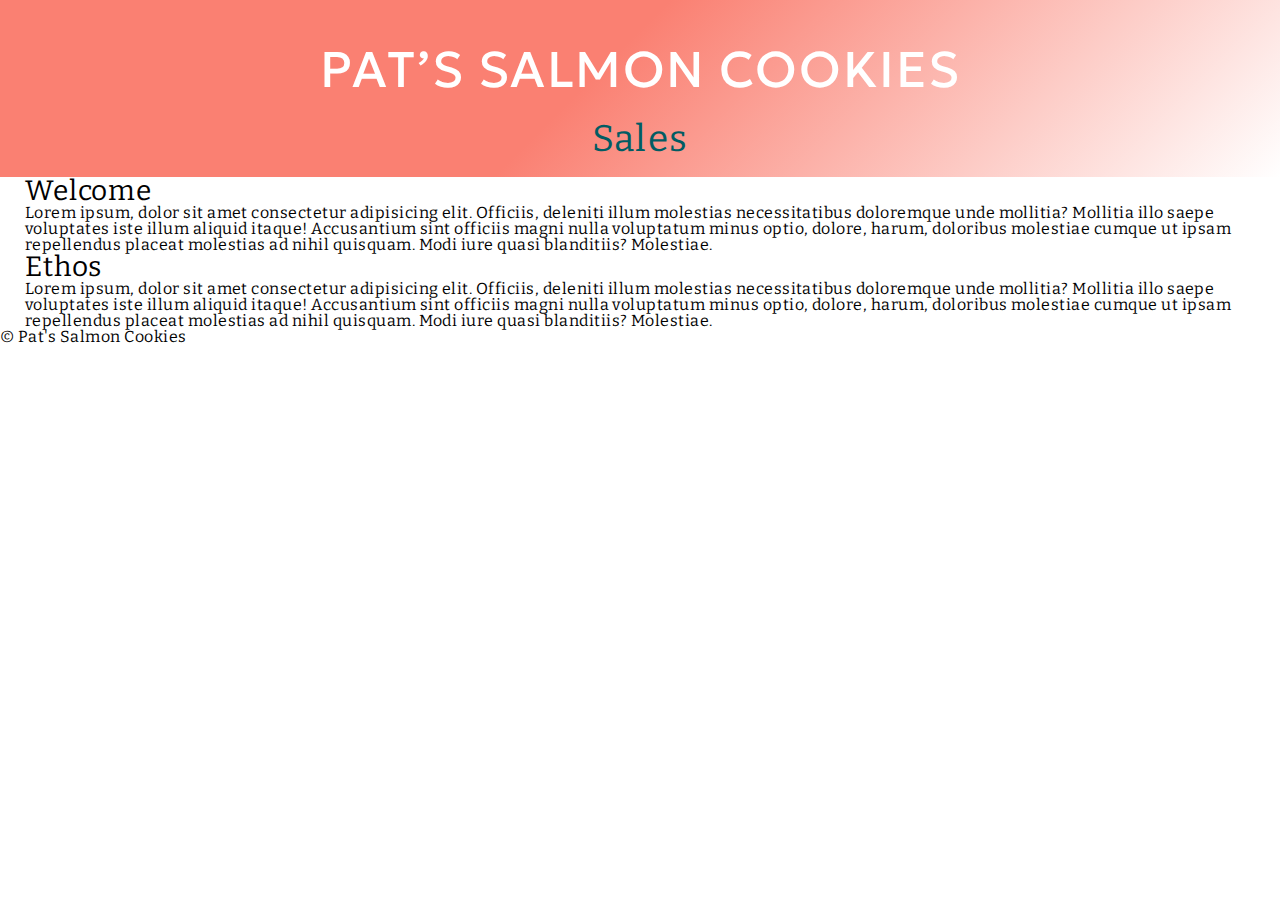
==== index.html @ 2de949a2 "salmoncookies mk1" ====
<!DOCTYPE html>
<html lang="en">
  <head>
    <meta charset="UTF-8" />
    <meta http-equiv="X-UA-Compatible" content="IE=edge" />
    <meta name="viewport" content="width=device-width, initial-scale=1.0" />
    <link rel="stylesheet" href="reset.css" />
    <link rel="stylesheet" href="style.css" />
    <link rel="preconnect" href="https://fonts.googleapis.com" />
    <link rel="preconnect" href="https://fonts.gstatic.com" crossorigin />
    <link rel="preconnect" href="https://fonts.googleapis.com" />
    <link rel="preconnect" href="https://fonts.gstatic.com" crossorigin />
    <link
      href="https://fonts.googleapis.com/css2?family=Archivo+Black&family=Bitter:wght@100;400;900&family=Geologica:wght@100;400;900&display=swap"
      rel="stylesheet"
    />
    <title>Pat's Salmon Cookies</title>
    <meta
      name="description"
      content="From a passion for sweets and healthy ecosystems comes a new coffee-time confection - Salmon Cookies"
    />
  </head>
  <body>
    <header>
      <h1>Pat’s Salmon Cookies</h1>
      <nav>
        <h2>Sales</h2>
      </nav>
    </header>
    <main>
      <section>
        <h3>Welcome</h3>
        <p>
          Lorem ipsum, dolor sit amet consectetur adipisicing elit. Officiis,
          deleniti illum molestias necessitatibus doloremque unde mollitia?
          Mollitia illo saepe voluptates iste illum aliquid itaque! Accusantium
          sint officiis magni nulla voluptatum minus optio, dolore, harum,
          doloribus molestiae cumque ut ipsam repellendus placeat molestias ad
          nihil quisquam. Modi iure quasi blanditiis? Molestiae.
        </p>
      </section>
      <section>
        <h3>Ethos</h3>
        <p>
          Lorem ipsum, dolor sit amet consectetur adipisicing elit. Officiis,
          deleniti illum molestias necessitatibus doloremque unde mollitia?
          Mollitia illo saepe voluptates iste illum aliquid itaque! Accusantium
          sint officiis magni nulla voluptatum minus optio, dolore, harum,
          doloribus molestiae cumque ut ipsam repellendus placeat molestias ad
          nihil quisquam. Modi iure quasi blanditiis? Molestiae.
        </p>
      </section>
    </main>
    <footer>
      <p>&copy; Pat's Salmon Cookies</p>
    </footer>
  </body>
</html>
---- style.css ----
/* font-family: 'Archivo Black', sans-serif;
font-family: 'Bitter', serif;
font-family: 'Geologica', sans-serif; */

* {
  padding: 20;
  margin: 20;
  margin-left: 25px;
  box-sizing: border-box;
  letter-spacing: 0.03em;
}

body {
  min-width: 320px;
  font-family: "Bitter", serif;
}

header {
  color: white;
  text-align: center;
  padding: 20px;
  background-color: salmon;
  background-image: linear-gradient(
    135deg,
    salmon 0%,
    rgba(250, 128, 114, 0.658) 46%,
    white 100%
  );
  letter-spacing: 0.5rem;
}

h1 {
  font-size: small;
  font-family: "Geologica", sans-serif;
  font-weight: 400;
  text-transform: uppercase;
  line-height: 2em;
}

h1 {
  font-size: 50px;
}

h2 {
  font-size: 37px;
  color: #015c63;
}

h3 {
  font-size: 28px;
}
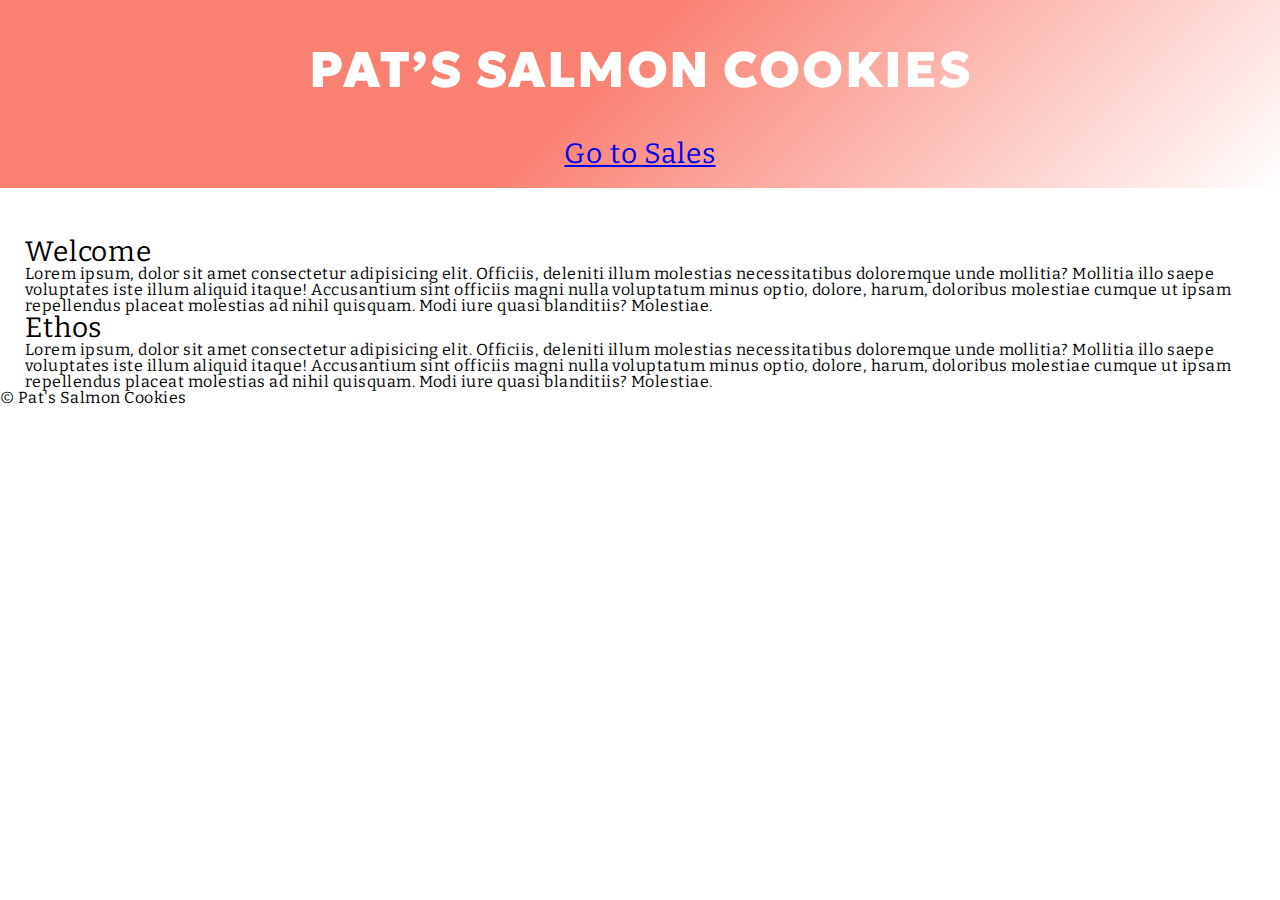
==== commit f40501b8: "update" ====
--- a/index.html
+++ b/index.html
@@ -24,7 +24,7 @@
     <header>
       <h1>Pat’s Salmon Cookies</h1>
       <nav>
-        <h2>Sales</h2>
+        <h2><a href="sales.html">Go to Sales</a></h2>
       </nav>
     </header>
     <main>
@@ -51,6 +51,7 @@
         </p>
       </section>
     </main>
+    <script src="chrisapp.js"></script>
     <footer>
       <p>&copy; Pat's Salmon Cookies</p>
     </footer>
--- a/style.css
+++ b/style.css
@@ -27,14 +27,17 @@
     white 100%
   );
   letter-spacing: 0.5rem;
+  margin-bottom: 50px;
 }
 
 h1 {
   font-size: small;
   font-family: "Geologica", sans-serif;
-  font-weight: 400;
+  font-weight: 900;
   text-transform: uppercase;
+  text-shadow: 10cap;
   line-height: 2em;
+  margin-bottom: 20px;
 }
 
 h1 {
@@ -42,10 +45,24 @@
 }
 
 h2 {
-  font-size: 37px;
+  font-size: 28px;
   color: #015c63;
 }
 
 h3 {
   font-size: 28px;
 }
+
+table,
+th,
+td {
+  border: 1px solid black;
+  border-collapse: collapse;
+  padding: 10px;
+  text-align: center;
+}
+
+th {
+  background-color: #015c63;
+  color: white;
+}
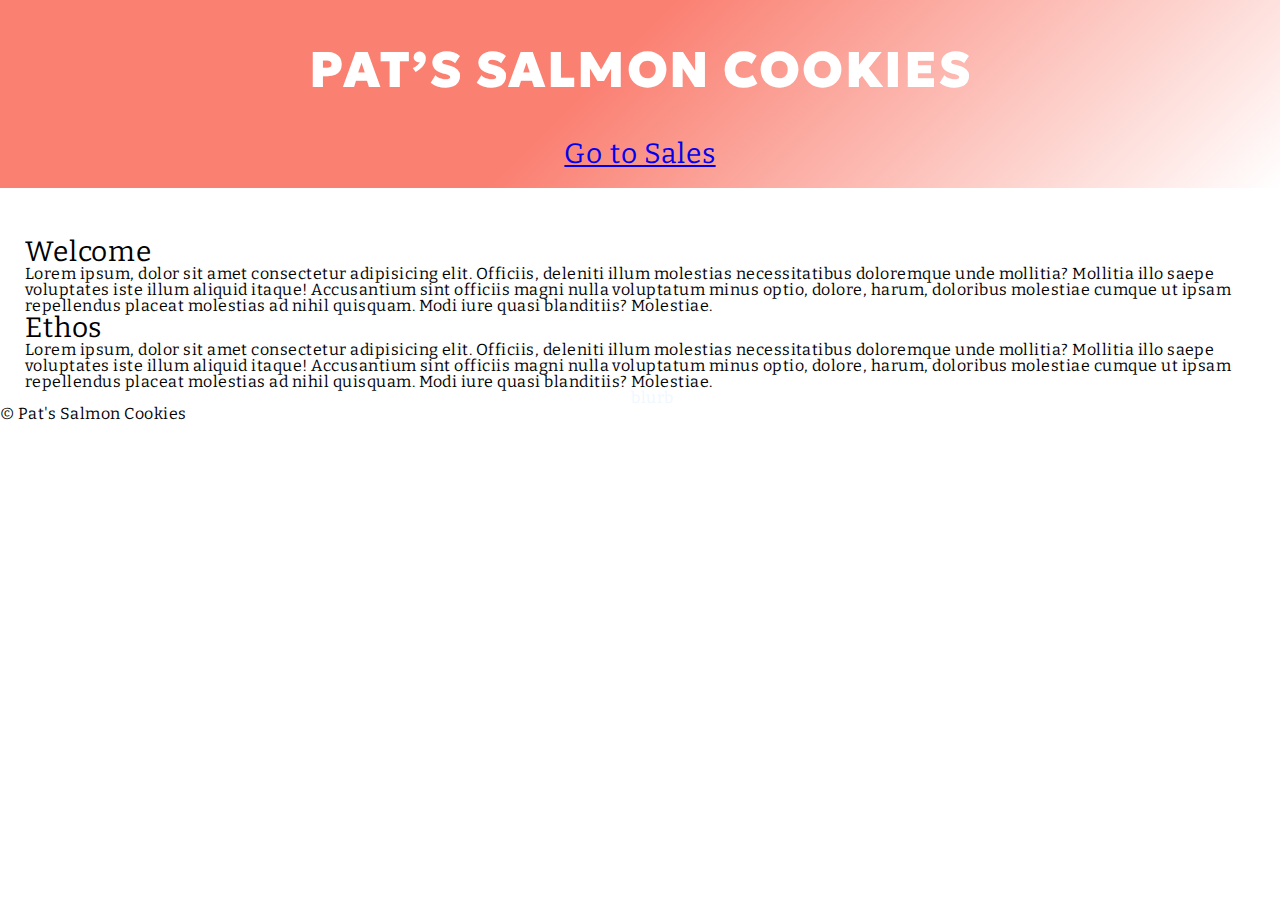
==== commit c09f2ac9: "update" ====
--- a/index.html
+++ b/index.html
@@ -50,6 +50,7 @@
           nihil quisquam. Modi iure quasi blanditiis? Molestiae.
         </p>
       </section>
+      <h6>blurb</h6>
     </main>
     <script src="chrisapp.js"></script>
     <footer>
--- a/style.css
+++ b/style.css
@@ -8,6 +8,11 @@
   margin-left: 25px;
   box-sizing: border-box;
   letter-spacing: 0.03em;
+}
+
+h6 {
+  text-align: center;
+  color: aliceblue;
 }
 
 body {
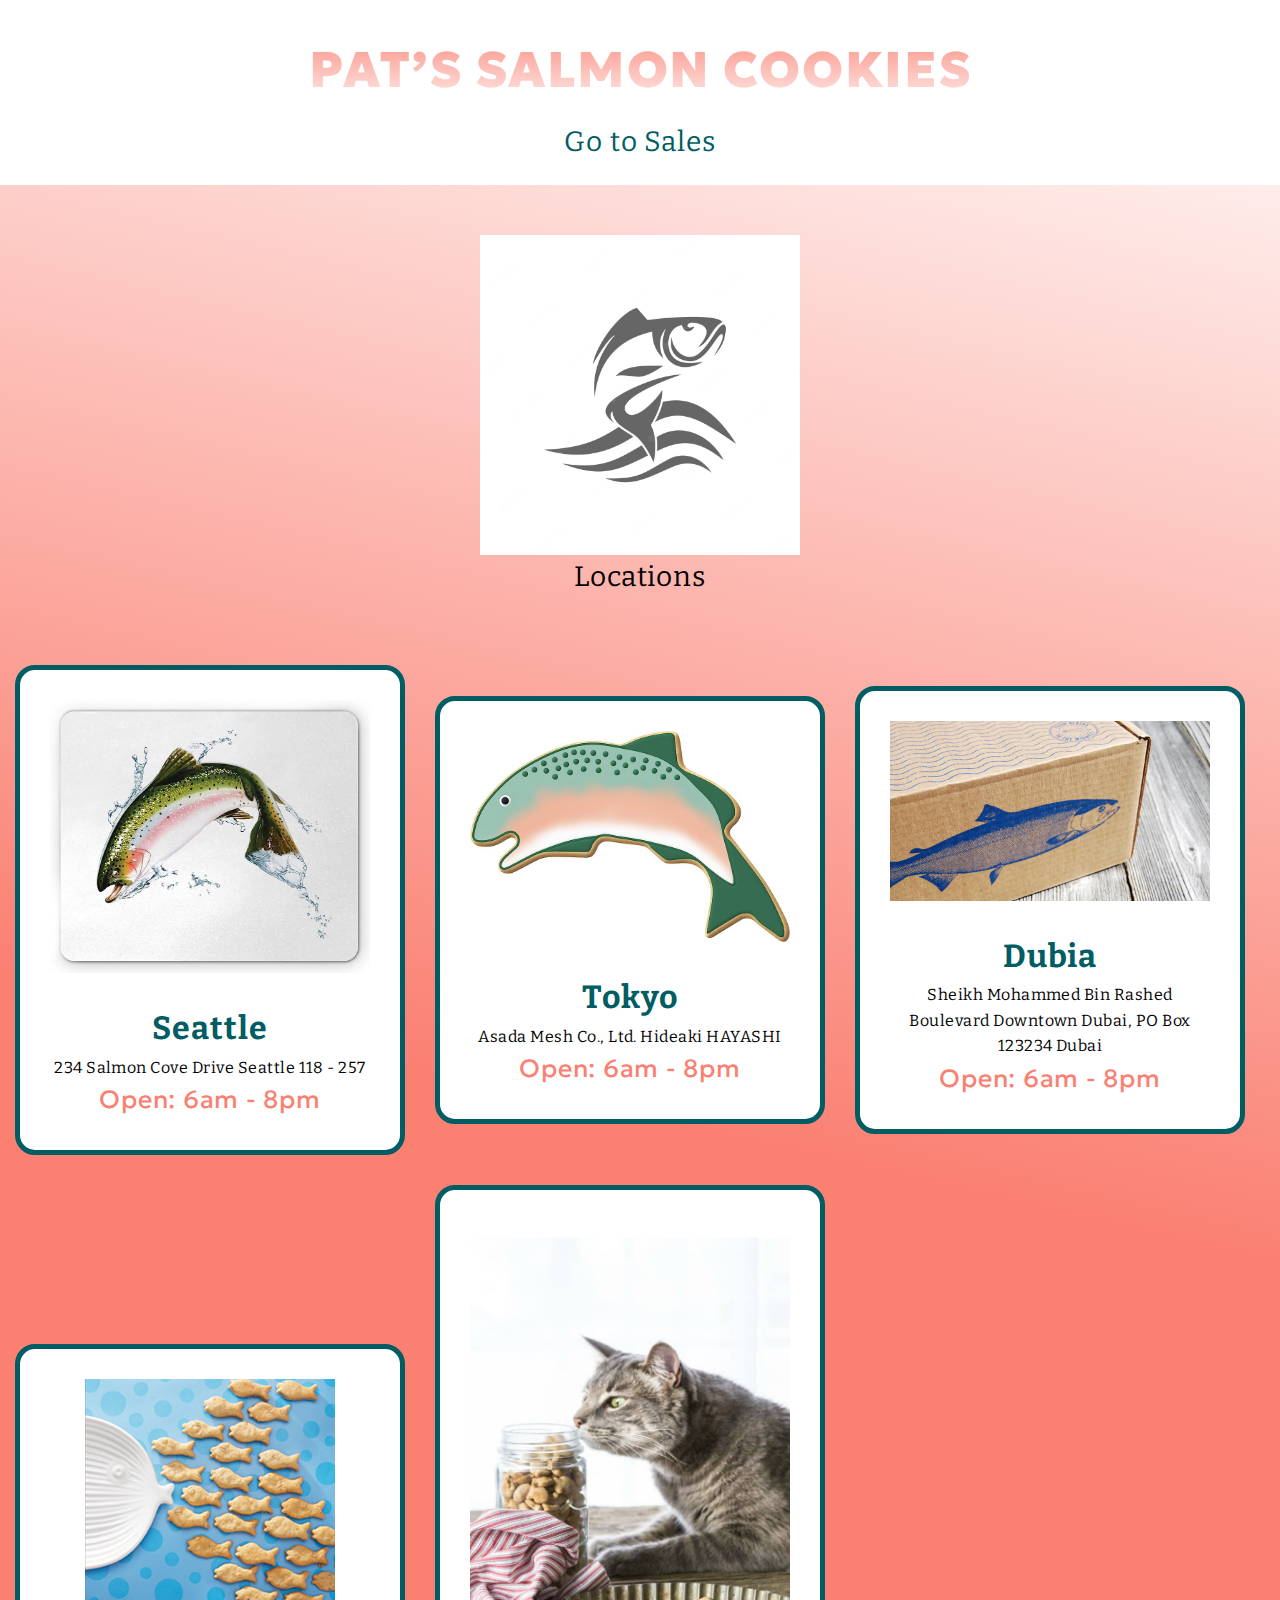
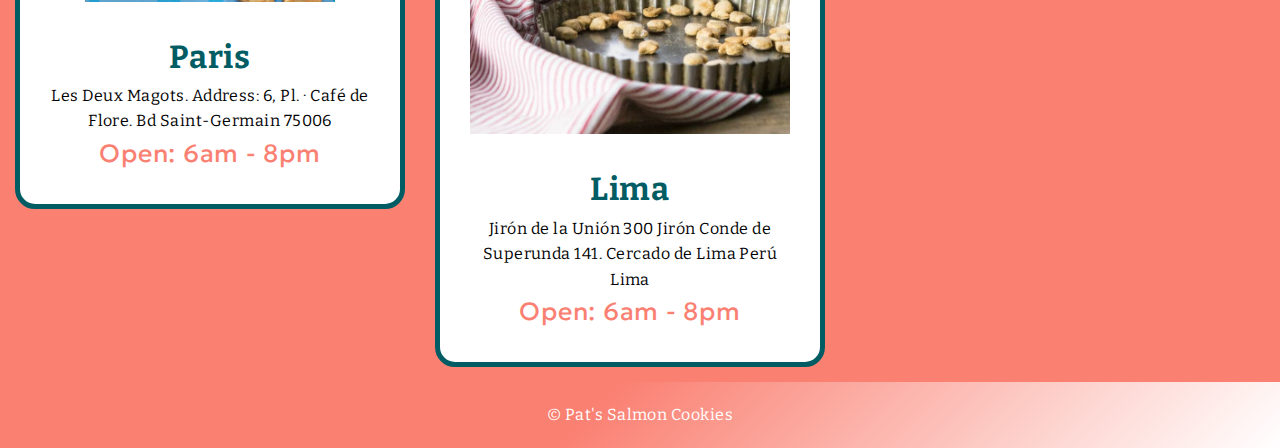
==== commit b1bc6328: "flex addition" ====
--- a/index.html
+++ b/index.html
@@ -28,31 +28,55 @@
       </nav>
     </header>
     <main>
-      <section>
-        <h3>Welcome</h3>
-        <p>
-          Lorem ipsum, dolor sit amet consectetur adipisicing elit. Officiis,
-          deleniti illum molestias necessitatibus doloremque unde mollitia?
-          Mollitia illo saepe voluptates iste illum aliquid itaque! Accusantium
-          sint officiis magni nulla voluptatum minus optio, dolore, harum,
-          doloribus molestiae cumque ut ipsam repellendus placeat molestias ad
-          nihil quisquam. Modi iure quasi blanditiis? Molestiae.
-        </p>
+      <section class="hero-section container">
+        <img
+          src="images/SalmonCookies_6.avif"
+          alt="Salmon Cookies Hero Image"
+        />
       </section>
-      <section>
-        <h3>Ethos</h3>
-        <p>
-          Lorem ipsum, dolor sit amet consectetur adipisicing elit. Officiis,
-          deleniti illum molestias necessitatibus doloremque unde mollitia?
-          Mollitia illo saepe voluptates iste illum aliquid itaque! Accusantium
-          sint officiis magni nulla voluptatum minus optio, dolore, harum,
-          doloribus molestiae cumque ut ipsam repellendus placeat molestias ad
-          nihil quisquam. Modi iure quasi blanditiis? Molestiae.
-        </p>
+      <h3>Locations</h3>
+      <section class="locations-section container">
+        <article>
+          <img src="images/SalmonCookies_1.jpg" alt="Salmon Cookies Image 1" />
+          <h4>Seattle</h4>
+          <p>234 Salmon Cove Drive Seattle 118 - 257</p>
+          <p class="times">Open: 6am - 8pm</p>
+        </article>
+        <article>
+          <img src="images/SalmonCookies_2.jpg" alt="Salmon Cookies Image 2" />
+          <h4>Tokyo</h4>
+          <p>Asada Mesh Co., Ltd. Hideaki HAYASHI</p>
+          <p class="times">Open: 6am - 8pm</p>
+        </article>
+        <article>
+          <img src="images/SalmonCookies_3.webp" alt="Salmon Cookies Image 2" />
+          <h4>Dubia</h4>
+          <p>
+            Sheikh Mohammed Bin Rashed Boulevard Downtown Dubai, PO Box 123234
+            Dubai
+          </p>
+          <p class="times">Open: 6am - 8pm</p>
+        </article>
+        <article>
+          <img src="images/SalmonCookies_4.jpg" alt="Salmon Cookies Image 4" />
+          <h4>Paris</h4>
+          <p>
+            Les Deux Magots. Address: 6, Pl. · Café de Flore. Bd Saint-Germain
+            75006
+          </p>
+          <p class="times">Open: 6am - 8pm</p>
+        </article>
+        <article>
+          <img src="images/SalmonCookies_5.png" alt="Salmon Cookies Image 5" />
+          <h4>Lima</h4>
+          <p>
+            Jirón de la Unión 300 Jirón Conde de Superunda 141. Cercado de Lima
+            Perú Lima
+          </p>
+          <p class="times">Open: 6am - 8pm</p>
+        </article>
       </section>
-      <h6>blurb</h6>
     </main>
-    <script src="chrisapp.js"></script>
     <footer>
       <p>&copy; Pat's Salmon Cookies</p>
     </footer>
--- a/style.css
+++ b/style.css
@@ -5,24 +5,150 @@
 * {
   padding: 20;
   margin: 20;
-  margin-left: 25px;
   box-sizing: border-box;
   letter-spacing: 0.03em;
 }
 
-h6 {
-  text-align: center;
-  color: aliceblue;
+img {
+  display: block;
+  max-width: 320px;
+  margin: 0 auto;
+}
+
+html {
+  background-color: salmon;
+  background-image: linear-gradient(
+    13deg,
+    rgba(250, 128, 114, 0.161) 0%,
+    rgba(250, 128, 114, 0.169) 46%,
+    rgb(255, 255, 255) 100%
+  );
 }
 
 body {
-  min-width: 320px;
   font-family: "Bitter", serif;
+  font-size: 1rem;
+  font-weight: 400;
+  line-height: 1.6;
+  letter-spacing: 0.01em;
+  color: black;
 }
 
 header {
   color: white;
   text-align: center;
+  padding: 20px;
+  background-color: white;
+  letter-spacing: 0.5rem;
+  margin-bottom: 50px;
+}
+
+h1 {
+  font-size: 50px;
+  font-family: "Geologica", sans-serif;
+  font-weight: 900;
+  text-transform: uppercase;
+  line-height: 2em;
+  background: -webkit-linear-gradient(salmon, white);
+  -webkit-background-clip: text;
+  -webkit-text-fill-color: transparent;
+}
+
+h2 {
+  font-size: 28px;
+  color: #015c63;
+}
+
+a:link {
+  text-decoration: none;
+  color: #015c63;
+}
+
+a:hover {
+  text-decoration: underline;
+}
+
+a:visited {
+  color: #015c63;
+}
+
+h3 {
+  width: 90%;
+  margin: 0 auto;
+  display: flex;
+  justify-content: center;
+  margin-bottom: 50px;
+  font-size: 28px;
+}
+
+.container {
+  display: flex;
+  width: 100%;
+  margin: 0 auto;
+  flex-direction: row;
+  align-items: center;
+  flex-wrap: wrap;
+}
+
+@media (max-width: 800px) {
+  .container {
+    flex-direction: column;
+  }
+}
+
+section {
+  margin-bottom: 2rem;
+}
+
+section .hero-section {
+  width: 100%;
+  background-color: white;
+}
+
+section:last-of-type {
+  margin-bottom: 0;
+}
+
+h4 {
+  font-weight: bold;
+  font-size: 2rem;
+  color: #015c63;
+  text-align: center;
+  margin-top: 30px;
+}
+
+section p {
+  max-width: 320px;
+}
+
+p {
+  text-align: center;
+}
+
+p.times {
+  font-family: "Geologica", sans-serif;
+  font-size: 25px;
+  color: salmon;
+}
+
+article {
+  border: 5px solid #015c63;
+  border-radius: 20px;
+  margin-bottom: 30px;
+  margin-right: 30px;
+  margin: 15px;
+  padding: 30px;
+  background-color: white;
+  transition: 350ms;
+}
+
+article:hover {
+  background-color: tomato;
+  transition: 350ms;
+}
+
+footer {
+  color: white;
   padding: 20px;
   background-color: salmon;
   background-image: linear-gradient(
@@ -32,30 +158,6 @@
     white 100%
   );
   letter-spacing: 0.5rem;
-  margin-bottom: 50px;
-}
-
-h1 {
-  font-size: small;
-  font-family: "Geologica", sans-serif;
-  font-weight: 900;
-  text-transform: uppercase;
-  text-shadow: 10cap;
-  line-height: 2em;
-  margin-bottom: 20px;
-}
-
-h1 {
-  font-size: 50px;
-}
-
-h2 {
-  font-size: 28px;
-  color: #015c63;
-}
-
-h3 {
-  font-size: 28px;
 }
 
 table,
